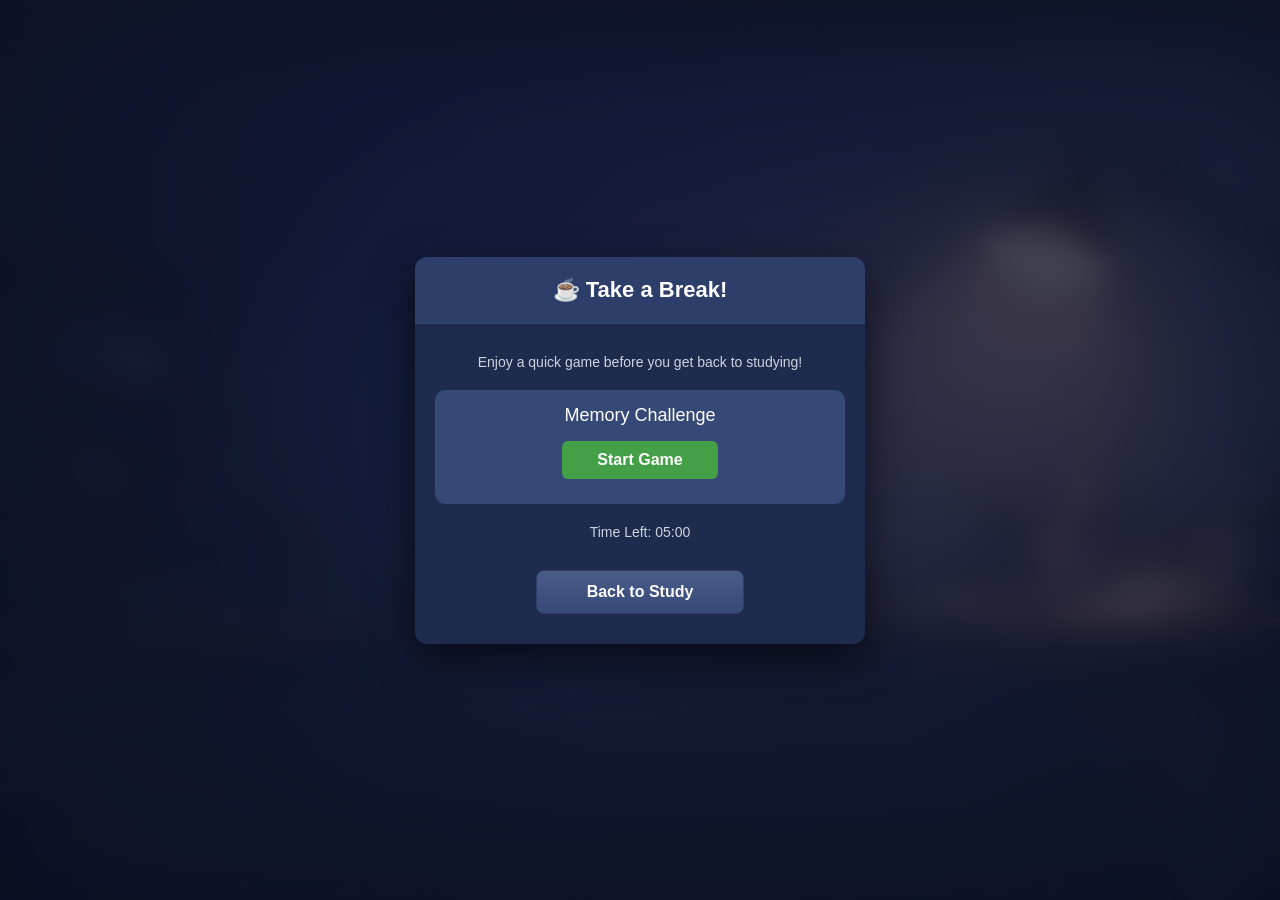
==== break.html @ bdbdae36 "Roqia" ====
<!DOCTYPE html>
<html lang="en">
<head>
    <meta charset="UTF-8">
    <meta name="viewport" content="width=device-width, initial-scale=1.0">
    <title>Take a Break</title>
    <link rel="stylesheet" href="CSS/style.css">
</head>
<body class="break-body">

    <div class="break-card">
        <div class="break-header">
            <h2>☕ Take a Break!</h2>
        </div>

        <div class="break-content">
            <p class="instruction-text">Enjoy a quick game before you get back to studying!</p>
            
            <div class="game-container">
                <p>Memory Challenge</p>
                <a href="#" class="start-game-btn">Start Game</a>
            </div>

            <p class="timer-text">Time Left: 05:00</p>
        </div>

        <div class="break-footer">
            <a href="room.html" class="back-study-btn">Back to Study</a>
        </div>
    </div>

</body>
</html>
---- CSS/style.css ----
*{
    margin:0;
    padding:0;
    box-sizing: border-box;
}
.register_page,.login_page{
    width: 100%;
    height: 100vh;
    background: url(../images/background_signup_login.png) no-repeat center/cover;
    display: flex;
    justify-content: center;
    align-items: center;
    font-family: Arial, sans-serif;
}
.register_form,.login_form{
    background:rgba(15, 23, 42, 0.8);
    padding: 40px;
    width: 350px;
    border-radius: 15px;
    text-align: center;
    color: white;
    box-shadow: 0 0 30px rgba(0,0,0,0.5);
}
.register_page .logo,.login_page .logo{
    margin-bottom: 15px;
}
.register_page .logo i,.login_page .logo i{
  background: linear-gradient(to right,#6a00ff, #d400ff);
  -webkit-background-clip: text;
  -webkit-text-fill-color: transparent;
}
.signup{
   margin-bottom: 8px; 
}
.Login{
    margin-bottom: 8px;
}
.register_page form input,.login_page form input{
    width: 100%;
    padding: 10px;
    margin: 10px 0;
    border: none;
    border-radius: 8px;
    outline: none;
    background: rgba(51, 65, 85, 1);
   color:white;
}
.register_page input::placeholder,.login_page input::placeholder {
  color: rgba(255, 255, 255, 0.85);
}
.register_page button,.login_page button{
    width: 100%;
    padding: 10px;
    margin-top: 15px;
    border: none;
    border-radius: 8px;
    background: linear-gradient(to right,#6a00ff, #d400ff);
    color: white;
    font-weight: bold;
    font-size: 17px;
    cursor: pointer;
    transition: 0.3s;
}
.register_page button:hover,.login_page button:hover{
    opacity: 0.8;
}
.login-text,.signup-text{
    margin-top: 15px;
    font-size: 14px;
}
.login-text a,.signup-text a {
  color: #c084fc;
  text-decoration: none;
  font-weight: 500;
  transition: 0.3s;
}

.login-text a:hover,.signup-text a:hover {
  text-decoration: underline;
  color: #a855f7;
}






/* --- Roqia --- */



.break-body {
    margin: 0;
    height: 100vh;
    display: flex;
    justify-content: center;
    align-items: center;
    font-family: 'Segoe UI', sans-serif;
    background: url("../images/background_signup_login.png") no-repeat center/cover;
    position: relative;
    overflow: hidden;
}

.break-body::after {
    content: "";
    position: absolute;
    inset: 0;
    background: rgba(10, 15, 35, 0.7); 
    backdrop-filter: blur(15px);
    z-index: 1;
}

.break-card {
    position: relative;
    z-index: 10;
    width: 450px; 
    background-color: #1e2b4d; 
    border-radius: 12px;
    overflow: hidden;
    display: flex;
    flex-direction: column;
    box-shadow: 0 15px 40px rgba(0,0,0,0.6);
}

.break-header {
    background-color: #2d3e6b; 
    padding: 20px;
    text-align: center;
    border-bottom: 1px solid rgba(255,255,255,0.05);
}

.break-header h2 { color: white; margin: 0; font-size: 22px; }

.break-content {
    padding: 30px 20px;
    text-align: center;
    color: white;
}

.instruction-text { font-size: 14px; color: #cbd5e1; margin-bottom: 20px; }

.game-container {
    background-color: #354876;
    padding: 25px;
    border-radius: 10px;
    margin-bottom: 20px;
}


.game-container p { 
    margin-top: -10px; 
    margin-bottom: 15px; 
    font-size: 18px;
    font-weight: 500;
}

.start-game-btn {
    display: inline-block;
    background-color: #44a047;
    color: white !important;
    text-decoration: none;
    padding: 10px 35px;
    border-radius: 6px;
    font-weight: bold;
    transition: all 0.3s ease;
}

.start-game-btn:hover {
    background-color: #388e3c !important;
    transform: scale(1.05);
    box-shadow: 0 5px 15px rgba(68, 160, 71, 0.4);
}

.timer-text { font-size: 14px; color: #cbd5e1; }

.break-footer {
    padding-bottom: 30px;
    text-align: center;
}

.back-study-btn {
    display: inline-block;
    background: linear-gradient(to bottom, #4a5c88, #364977);
    color: white !important;
    text-decoration: none;
    padding: 12px 50px;
    border-radius: 8px;
    font-weight: bold;
    border: 1px solid #2d3e6b;
    transition: all 0.3s ease;
}

.back-study-btn:hover {
    opacity: 0.9;
    transform: translateY(-3px);
    box-shadow: 0 8px 20px rgba(0, 0, 0, 0.5);
}













* {
    margin: 0;
    padding: 0;
    box-sizing: border-box;
}


.rk-body {
    font-family: 'Segoe UI', Tahoma, Geneva, Verdana, sans-serif;
    height: 100vh;
    background: url("../images/background_signup_login.png") no-repeat center/cover;
    display: flex;
    justify-content: center;
    align-items: center;
    position: relative;
    overflow: hidden;
    color: white;
}


.rk-body::after {
    content: "";
    position: absolute;
    inset: 0;
    background: rgba(10, 15, 35, 0.6); 
    backdrop-filter: blur(15px);
    z-index: 0;
}


.rk-container {
    display: flex;
    gap: 40px;
    z-index: 1;
    align-items: stretch;
    transform: translateY(-30px); 
    position: relative;
}


.rk-chat-box {
    width: 580px; 
    height: 550px;
    background: rgba(255, 255, 255, 0.08);
    border-radius: 35px;
    padding: 35px;
    backdrop-filter: blur(25px);
    border: 1px solid rgba(255, 255, 255, 0.12);
    display: flex;
    flex-direction: column;
}

.rk-chat-header {
    display: flex;
    justify-content: space-between;
    align-items: center;
    margin-bottom: 15px;
}

.rk-status { color: #22c55e; font-size: 14px; font-weight: 600; }

.rk-line {
    height: 2px;
    background: rgba(255,255,255,0.1);
    margin-bottom: 30px;
    border-radius: 2px;
}

.rk-chat-messages {
    flex: 1;
    display: flex;
    flex-direction: column;
    gap: 25px;
}

.rk-msg-row { display: flex; gap: 15px; align-items: flex-start; }

.rk-indicator {
    width: 3px;
    height: 38px;
    background: rgba(255, 255, 255, 0.15);
    border-radius: 10px;
}

.rk-active-msg .rk-indicator { background: #22c55e; }
.rk-active-msg .rk-msg { color: #22c55e; font-weight: 500; }

.rk-msg {
    font-size: 15px;
    line-height: 1.5;
    color: rgba(255, 255, 255, 0.8);
}

.rk-input {
    margin-top: 25px;
    padding: 15px 25px;
    background: rgba(255, 255, 255, 0.1);
    border: 1px solid rgba(255, 255, 255, 0.05);
    border-radius: 50px;
    color: white;
    outline: none;
}

.rk-side-card {
    width: 320px;
    height: 550px; 
    background: rgba(255, 255, 255, 0.08);
    border-radius: 35px;
    padding: 30px;
    backdrop-filter: blur(25px);
    border: 1px solid rgba(255, 255, 255, 0.12);
    display: flex;
    flex-direction: column;
    justify-content: space-between;
    text-align: center;
}

.rk-img { width: 100%; border-radius: 20px; margin: 15px 0; }

.rk-members-label { font-size: 14px; margin-bottom: 12px; }
.rk-active-now { color: #22c55e; font-weight: 700; }

.rk-avatars { display: flex; justify-content: center; gap: 10px; margin-bottom: 20px; }
.rk-avatar {
    width: 44px; height: 44px;
    border-radius: 50%;
    display: flex; align-items: center; justify-content: center;
    position: relative;
    border: 2px solid rgba(255,255,255,0.1);
}

.rk-plus {
    position: absolute; bottom: -2px; right: -2px;
    background: #22c55e; width: 16px; height: 16px;
    border-radius: 50%; font-size: 10px; border: 2px solid #0f172a;
    display: flex; align-items: center; justify-content: center;
}

.rk-session-row { display: flex; justify-content: space-between; align-items: center; margin-bottom: 15px; }

.rk-join-btn {
    border: 1px solid #3b82f6;
    background: transparent;
    color: #3b82f6;
    padding: 7px 15px;
    border-radius: 10px;
    cursor: pointer;
    font-size: 12px;
    font-weight: 600;
}

.rk-break { font-size: 13px; opacity: 0.7; }

.rk-progress-bg { height: 6px; background: rgba(255,255,255,0.1); border-radius: 10px; margin-bottom: 15px; }
.rk-progress-fill { width: 65%; height: 100%; background: #22c55e; border-radius: 10px; }

.rk-timer { font-size: 20px; font-weight: 700; display: flex; align-items: center; justify-content: center; gap: 8px; }
.rk-others { font-size: 12px; opacity: 0.5; margin-top: 5px; }


.rk-bottom-bar {
    position: absolute;
    bottom: 20px; 
    left: 50%;
    transform: translateX(-50%);
    background: rgba(255, 255, 255, 0.12);
    padding: 10px 10px 10px 35px;
    border-radius: 25px;
    display: flex;
    align-items: center;
    gap: 45px;
    backdrop-filter: blur(20px);
    border: 1px solid rgba(255, 255, 255, 0.1);
    z-index: 10;
}

.rk-icons-group { display: flex; gap: 30px; color: rgba(255,255,255,0.7); }
.rk-icons-group i { cursor: pointer; font-size: 18px; transition: 0.3s; }
.rk-icons-group i:hover { color: white; transform: translateY(-3px); }

.rk-leave-btn {
    background: linear-gradient(90deg, #9333ea, #ec4899);
    border: none;
    color: white;
    padding: 12px 28px;
    border-radius: 18px;
    font-weight: 700;
    cursor: pointer;
    transition: 0.3s;
}

.rk-leave-btn:hover { transform: scale(1.05); box-shadow: 0 5px 15px rgba(236, 72, 153, 0.3); }
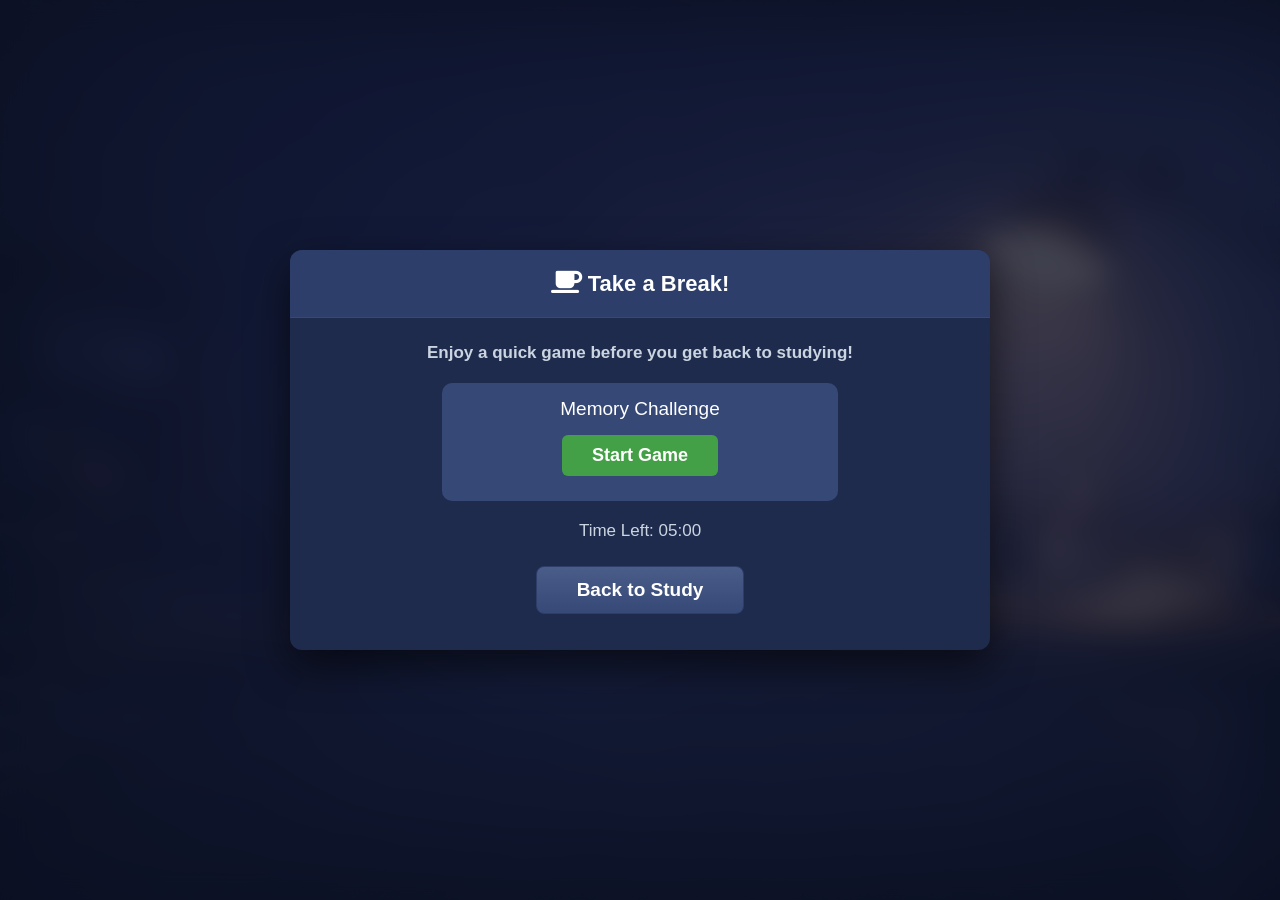
==== commit d35d0a20: "update break" ====
--- a/break.html
+++ b/break.html
@@ -5,12 +5,13 @@
     <meta name="viewport" content="width=device-width, initial-scale=1.0">
     <title>Take a Break</title>
     <link rel="stylesheet" href="CSS/style.css">
+    <link rel="stylesheet" href="CSS/all.css">
 </head>
 <body class="break-body">
 
     <div class="break-card">
         <div class="break-header">
-            <h2>☕ Take a Break!</h2>
+            <h2><i class="fas fa-coffee" style="font-size: 25px;"></i> Take a Break!</h2>
         </div>
 
         <div class="break-content">
--- a/CSS/style.css
+++ b/CSS/style.css
@@ -3,6 +3,10 @@
     padding:0;
     box-sizing: border-box;
 }
+:root{
+    --violet-color: #a855f7;
+    --main-linear-gradient:linear-gradient(to right,#6a00ff, #d400ff);
+}
 .register_page,.login_page{
     width: 100%;
     height: 100vh;
@@ -12,6 +16,7 @@
     align-items: center;
     font-family: Arial, sans-serif;
 }
+
 .register_form,.login_form{
     background:rgba(15, 23, 42, 0.8);
     padding: 40px;
@@ -21,11 +26,12 @@
     color: white;
     box-shadow: 0 0 30px rgba(0,0,0,0.5);
 }
+
 .register_page .logo,.login_page .logo{
     margin-bottom: 15px;
 }
-.register_page .logo i,.login_page .logo i{
-  background: linear-gradient(to right,#6a00ff, #d400ff);
+.logo i{
+  background: var(--main-linear-gradient);
   -webkit-background-clip: text;
   -webkit-text-fill-color: transparent;
 }
@@ -34,16 +40,40 @@
 }
 .Login{
     margin-bottom: 8px;
+}
+ .login_page .input-box,.register_page .input-box {
+  position: relative;
+  display: flex;
+  justify-content: center;
+  align-items: center;
+  align-content: center;
+}
+
+ .login_page .input-box i,.register_page .input-box i {
+  position: absolute;
+  left: 10px;
+  top: 50%;
+  bottom: 50%;
+  transform: translateY(-50%);
+  color: #d2d2d2;
+  font-size: 14px;
+  display: flex;
+  justify-content: center;
+  align-items: center;
 }
 .register_page form input,.login_page form input{
     width: 100%;
     padding: 10px;
+    padding-left: 35px;
     margin: 10px 0;
     border: none;
     border-radius: 8px;
     outline: none;
     background: rgba(51, 65, 85, 1);
    color:white;
+   display: flex;
+   justify-content: center;
+   align-items: center;
 }
 .register_page input::placeholder,.login_page input::placeholder {
   color: rgba(255, 255, 255, 0.85);
@@ -74,11 +104,11 @@
   font-weight: 500;
   transition: 0.3s;
 }
-
 .login-text a:hover,.signup-text a:hover {
   text-decoration: underline;
   color: #a855f7;
 }
+
 
 
 
@@ -113,7 +143,8 @@
 .break-card {
     position: relative;
     z-index: 10;
-    width: 450px; 
+    width: 700px; 
+    height: 400px;
     background-color: #1e2b4d; 
     border-radius: 12px;
     overflow: hidden;
@@ -132,17 +163,24 @@
 .break-header h2 { color: white; margin: 0; font-size: 22px; }
 
 .break-content {
-    padding: 30px 20px;
+    padding: 25px 20px;
     text-align: center;
     color: white;
 }
 
-.instruction-text { font-size: 14px; color: #cbd5e1; margin-bottom: 20px; }
+.instruction-text {
+     font-size: 17px;
+      color: #cbd5e1; 
+      margin-bottom: 20px;
+      font-weight:bold; 
+ }
 
 .game-container {
     background-color: #354876;
     padding: 25px;
     border-radius: 10px;
+    width: 60%;
+    margin: auto;
     margin-bottom: 20px;
 }
 
@@ -150,7 +188,7 @@
 .game-container p { 
     margin-top: -10px; 
     margin-bottom: 15px; 
-    font-size: 18px;
+    font-size: 19px;
     font-weight: 500;
 }
 
@@ -159,9 +197,10 @@
     background-color: #44a047;
     color: white !important;
     text-decoration: none;
-    padding: 10px 35px;
+    padding: 10px 30px;
     border-radius: 6px;
     font-weight: bold;
+    font-size: 18px;
     transition: all 0.3s ease;
 }
 
@@ -171,10 +210,12 @@
     box-shadow: 0 5px 15px rgba(68, 160, 71, 0.4);
 }
 
-.timer-text { font-size: 14px; color: #cbd5e1; }
+.timer-text { 
+    font-size: 17px;
+     color: #cbd5e1;
+ }
 
 .break-footer {
-    padding-bottom: 30px;
     text-align: center;
 }
 
@@ -183,9 +224,10 @@
     background: linear-gradient(to bottom, #4a5c88, #364977);
     color: white !important;
     text-decoration: none;
-    padding: 12px 50px;
+    padding: 12px 40px;
     border-radius: 8px;
     font-weight: bold;
+    font-size: 19px;
     border: 1px solid #2d3e6b;
     transition: all 0.3s ease;
 }
@@ -195,25 +237,6 @@
     transform: translateY(-3px);
     box-shadow: 0 8px 20px rgba(0, 0, 0, 0.5);
 }
-
-
-
-
-
-
-
-
-
-
-
-
-
-* {
-    margin: 0;
-    padding: 0;
-    box-sizing: border-box;
-}
-
 
 .rk-body {
     font-family: 'Segoe UI', Tahoma, Geneva, Verdana, sans-serif;
@@ -400,3 +423,596 @@
 }
 
 .rk-leave-btn:hover { transform: scale(1.05); box-shadow: 0 5px 15px rgba(236, 72, 153, 0.3); }
+
+.game{
+  background: #1A2233;
+  display: flex;
+  justify-content: center;
+  align-items: center;
+  height: 100vh;
+  width: 100%;
+  font-family: sans-serif;
+  color: #F3F4F6;
+  flex-direction: column;
+  font-family: sans-serif;
+  position: relative;
+}
+.game #menu{
+  display: grid;
+  grid-template-columns: repeat(2, 150px);
+  gap: 12px;
+  justify-content: center;
+  text-align: center;
+}
+.game button {
+  padding: 10px;
+  border: none;
+  border-radius: 10px;
+  cursor: pointer;
+  background: linear-gradient(135deg, #3B82F6, #8B5CF6);
+  color: white;
+  font-size: 17px;
+  transition: all 0.3s ease-in-out;
+  box-shadow: 0 10px 20px rgba(0, 0, 0, 0.3) 
+}
+.game button:hover{
+transform: scale(1.08);
+filter: brightness(1.1);
+
+}
+.game #timer {
+  position: absolute;
+  top: 20px;
+  right: 20px;
+  font-size: 20px;
+}
+.game .game-board {
+  display: grid;
+  grid-template-columns: repeat(4, 100px);
+  gap: 15px;
+  margin-top: 20px;
+  user-select: none;
+}
+.game .card {
+  width: 100px;
+  height: 100px;
+  background: #111827;
+  border-radius: 15px;
+  display: flex;
+  justify-content: center;
+  align-items: center;
+  color: transparent;
+  font-size: 30px;
+  cursor: pointer;
+  border: 1px solid #1F2937;
+  transition: 0.3s;
+}
+.card.open,.card.matched {
+  color: white;
+}
+.card.open {
+  background: linear-gradient(135deg, #3B82F6, #8B5CF6);
+  transform: scale(1.05);
+}
+.card.matched {
+  background: #22c55e;
+}
+.popup {
+  position: fixed;
+  top: 50%;
+  left: 50%;
+  transform: translate(-50%, -50%);
+  background: #212b41;
+  padding: 30px;
+  border-radius: 20px;
+  border: 1px solid #354253;
+  color: white;
+  display: flex;
+  flex-direction: column;
+  align-items: center;
+  justify-content: center;
+  gap: 6px;
+  z-index: 101;
+}
+.game .overlay {
+    position: fixed;
+    top: 0;
+    left: 0;
+    width: 100%;
+    height: 100%;
+    background-color: rgba(0, 0, 0, 0.9); 
+    z-index: 100; 
+    display: none;
+}
+.alert_finished_game{
+  position: fixed;
+  top: 50%;
+  left: 50%;
+  transform: translate(-50%, -50%);
+  z-index:1000;
+  width:700px;
+  height: 400px;
+  background: linear-gradient(to top, #361717, #8C2D2D);
+  border-radius: 20px;
+  display: flex;
+  flex-direction: column;
+  justify-content: center;
+  align-items: center;
+  gap:13px;
+  font-family: 'Inter', 'Segoe UI', Roboto, sans-serif;
+}
+.alert_finished_game nav{
+    position: fixed;
+    top:0;
+    left: 0;
+    width: 100%;
+    height: 70px;
+    background-color: #aa2a2a;
+    box-shadow: 0 2px 10px rgba(136, 6, 6, 0.3);
+    border-radius:20px 20px 0 0;
+    display: flex;
+    align-items: center;
+    justify-content: center;
+    font-size: 40px;
+    font-weight: bolder;
+    color: white;
+}
+.alert_finished_game nav #cancel{
+    position: absolute;
+    cursor: pointer;
+    font-size: 35px;
+    margin-left:620PX;
+    color: rgb(163, 121, 121);
+}
+.alert_finished_game h1{
+    font-size: 27px;
+    font-weight:bold;
+    color: white;
+}
+.alert_finished_game .sub{
+    font-size: 23px;
+    font-weight:500;
+    color:#c9b2b2;
+}
+.alert_finished_game button{
+padding: 15px 20px;
+color: white;
+font-weight:600;
+font-size: 22px;
+background: linear-gradient(180deg, #b82222 0%, #9E1515 100%);
+box-shadow: 0 4px 15px rgba(0, 0, 0, 0.1);
+border: none;
+border-radius:12px;
+margin-top: 10px;
+cursor: pointer;
+}
+.home-page{
+    width: 100%;
+    min-height: 100vh;
+    font-family: Arial,sans-serif;
+    color:white;
+    background: url(../images/Home\ background.jpeg) no-repeat center/cover;
+}
+.container{
+    padding: 0 40px;
+}
+.home-page .nav-bar{
+    width: 100%;
+    display:flex;
+    justify-content:space-between;
+    align-items:center;
+    padding: 13px 40px;
+    background: rgba(255,255,255,0.05);
+    backdrop-filter: blur(10px);
+    border-radius: 0px; 
+    position: sticky;
+    top: 0;
+    z-index: 1000;
+    box-shadow: 0 2px 10px rgba(0, 0, 0, 0.3);
+}
+.home-page .logo{
+    font-size: 28px;
+    font-weight: bold;
+}
+.home-page .nav-buttons{
+    display: flex;
+    gap: 15px;
+}
+.home-page .register-btn{
+   border: 1px solid var(--violet-color);
+}
+.home-page .login-btn,.home-page .register-btn{
+    border-radius: 8px;
+    padding: 10px 22px;
+    background: transparent;
+    color: white;
+    cursor: pointer;
+    transition: 0.3s;
+    text-decoration: none;
+    font-size: 18px;
+    transition: all 1s ease;
+}
+
+.home-page .login-btn:hover,.home-page .register-btn:hover{
+   background: var(--main-linear-gradient);
+}
+.home-page .hero{
+    display: flex;
+    justify-content: space-between;
+    align-items: center;
+    margin-top: 80px;
+    gap: 60px;
+}
+.home-page .hero-text{
+    text-align: left;
+}
+.home-page .hero-text h1{
+    max-width: 620px;
+    font-size: 45px;
+    line-height: 1.2;
+    margin-bottom: 5px;
+    margin-top: 60px;
+}
+.home-page .hero-text p{
+    max-width: 500px;
+    font-size: 25px;
+    color:#9CA3AF;
+    margin-bottom: 55px;
+}
+.home-page .start-btn{
+    padding: 14px 25px;
+    border: none;
+    border-radius: 10px;
+    background: var(--main-linear-gradient);
+    color: white;
+    font-size: 18px;
+    font-weight: bold;
+    cursor: pointer;
+    transition: 0.4s;
+    box-shadow: 0 0 20px rgba(168,85,247,0.4);
+    margin-left: 150px;
+    text-decoration: none;
+}
+.home-page .start-btn:hover{
+    opacity: 0.7;
+}
+.home-page .features{
+    display: flex;
+    justify-content: center;
+    gap: 15px;
+    margin-top: 170px;
+    align-items: center;
+}
+.home-page .feature-box{ 
+    color: #a8abaf;
+    font-size: 12px;
+    display: flex;
+    align-items: center;
+    justify-content: center;
+}
+.home-page .feature-box i{
+    font-size: 17px;
+    color:#a8abaf;
+    margin-right: 10px;
+    display: flex;
+    align-items: center;
+    justify-content: center;
+}
+.vertical-divider{
+    width: 2px;
+    height: 30px;
+    background: #a8abaf;
+}
+.join-room{
+    height: 100vh;
+    background:url("../images/background_signup_login.png") center/cover no-repeat;
+    display: flex;
+    justify-content: center;
+    align-items: center;
+    font-family: Arial,sans-serif;
+    position: relative;
+}
+
+.join-room .join-container{
+    width: 85%;
+    height: 80%;
+    background: rgba(255, 255, 255, 0.04);
+    border-radius: 20px;
+    display: flex;
+    padding: 20px;
+    gap: 20px;
+}
+.join-room .join-container .left-panel{
+    width: 30%;
+    background: #191f37;
+    border-radius: 15px;
+    padding: 30px;
+    color: white;
+    max-height: fit-content;
+    margin: auto;
+    margin-bottom: 20px;
+    
+}
+.join-room .join-container .hello-join{
+    display: flex;
+    justify-content: center;
+    align-items: center;
+}
+.join-room .join-container .avatar{
+    width: 40px;
+    height: 40px;
+    border-radius: 50%;
+    background: #2b335e;
+    display: flex;
+    justify-content: center;
+    align-items: center;
+    color: white;
+    font-size: 40px;
+    margin-left: 15px;
+    
+}
+.join-room .join-container .underline{
+    width: 200px;
+    height: 3px;
+    background: white;
+    margin-top:10px ;
+    margin-left: 25px; 
+}
+.join-room .focus-box{
+    display: flex;
+    flex-direction: column;
+   margin-top: 30px;
+   margin-left: 20px;
+   
+}
+
+.join-room .focus-box .focus-item{
+    display: flex;
+    align-items: center;
+    gap: 15px;
+    color: white;
+    font-size: 18px;
+    cursor: pointer;
+    background: rgba(255, 255, 255, 0.2);
+    padding: 10px;
+    margin-top: 15px;
+    border-radius: 8px; 
+    height: 40px; 
+    width: 220px;
+}
+.join-room .focus-box .focus-item input{
+    display: none;
+}
+.join-room .focus-box .focus-item .checkmark{
+    width: 20px;
+    height: 20px;
+    background: #9ca3af;
+    border-radius: 4px;
+    position: relative;
+    transition: 0.3s;
+}
+.join-room .focus-box .focus-item input:checked + .checkmark{
+    background: #22c55e;
+}
+.join-room .focus-box .focus-item input:checked + .checkmark::after{
+    content: "✔";
+    position: absolute;
+    color: white;
+    font-size: 14px;
+    left: 5px;
+    top: 1px;
+}
+
+.join-room .right-panel{
+    width: 70%;
+}
+.join-room .right-panel .title{
+    color: white;
+    margin-bottom: 20px;
+    display: flex;
+    justify-content: center;
+    align-items: center;
+    font-size: 30px;
+}
+.join-room .room-grid{
+    display: grid;
+    grid-template-columns: repeat(3,1fr);
+    gap: 15px;
+}
+.join-room .room-card{
+    background: rgba(255, 255, 255, 0.2);
+    border-radius: 15px;
+    padding: 15px;
+    text-align: center;
+    color: white;
+    display: flex;
+    flex-direction: column;
+    gap: 10px;
+    align-items: center;
+    height: 180px;
+    width: 200px;
+    justify-content: center;
+    margin-left: 20px;
+}
+.join-room .room-card button{
+    background: var(--main-linear-gradient);
+    border: none;
+    padding: 8px 15px;
+    border-radius: 8px;
+    color: white;
+    cursor: pointer;
+}
+
+
+
+
+
+/* salma */
+.rooms-page{
+    width: 100%;
+    height: 100vh;
+    background: url("../images/background_signup_login.png") center/cover no-repeat;
+    display: flex;
+    align-items: center;
+    font-family: Arial,sans-serif;
+}
+
+.rooms-sidebar{
+    width: 20%;
+    height: 100%;
+    background-color: rgba(15, 23, 42, 0.8);
+    left: 0;
+    display: flex;
+    flex-direction: column;
+    
+}
+
+.logo-sidebar{ 
+    padding: 25px;
+    color: white;
+    font-size: 25px;
+    font-weight: bold;
+    font-family: Arial,sans-serif;
+    margin-top: 20px;
+    margin-left: 10px;
+
+}
+.logo-sidebar i {
+    background: linear-gradient(to right, #6a00ff, #d400ff);
+    -webkit-background-clip: text;
+    -webkit-text-fill-color: transparent;
+}
+
+.rooms-sidebar-menu{
+    height: 100%;
+    display: flex;
+    flex-direction: column;
+    padding: 30px;
+}
+.rooms-sidebar-menu ul{
+    height: 100%;
+    display: flex;
+    flex-direction: column;
+    list-style: none;
+    padding: 0;
+    gap: 25px;
+}
+
+.rooms-sidebar-menu li:last-child{
+    margin-top: auto;
+}
+
+.btn{
+    width: 100%;
+    height: 50px;
+    padding: 15px 35px;
+    border: none;
+    border-radius: 15px;
+    background: linear-gradient(to right,#6a00ff, #d400ff);
+    color: white;
+    font-size: 13px;
+    cursor: pointer;
+    transition: 0.3s;
+}
+
+.btn i{
+    margin-right: 10px;
+    color: white;
+}
+.btn:hover{
+    opacity: 0.7;
+    transition: 0.7s;
+}
+
+.rooms-body{
+    width: 80%;
+    height: 100%;
+    display: grid;
+    grid-template-columns: repeat(2, 1fr);
+    grid-template-rows: auto auto auto;
+    padding: 60px;
+    gap: 30px;
+    color: white;
+}
+
+.item{
+    width: 100%;
+    height: 100%;
+    display: flex;
+    justify-content: space-evenly;
+}
+
+.item h1{
+    font-size: 45px;
+    font-weight: bold;
+    font-family: Georgia, serif;
+}  
+
+.item button{
+    width: 50%;
+    height: 50px;
+    margin-right: 25%;
+    
+}
+
+.rooms-body .item:nth-child(1){
+    grid-column: 1 / 3;
+    text-align: center;
+}
+
+.rooms-body .item:nth-child(2),
+.rooms-body .item:nth-child(3){
+    display: flex;
+    justify-content: center;
+    align-items: center;
+}
+
+.rooms-body .item:nth-child(4),
+.rooms-body .item:nth-child(5){
+    font-size: 25px;
+    line-height: 1.6;
+    padding: 0 40px;
+    margin-left: 5%;
+    margin-bottom: 5%;
+}
+
+.rooms-footer{
+    width: 80%;
+    display: flex;
+    justify-content: center;
+    align-items: center;
+    gap: 40px;
+    position: absolute;
+    bottom: 20px;
+    left: 20%;
+    color: #a8abaf;
+}
+
+/* create - room - page */
+
+.createroom-page {
+    width: 100%;
+    height: 100vh;
+    background: url("../images/background_signup_login.png") center/cover no-repeat;
+    display: flex;
+    justify-content: center;
+    align-items: center;
+    font-family: Arial, sans-serif;
+}
+
+.createroom-page .bg-glass {
+    background: rgba(15, 23, 42, 0.644);
+    padding: 40px;
+    width: 70%;
+    height: 90%;
+    border-radius: 15px;
+    text-align: center;
+    color: white;
+    box-shadow: 0 0 30px rgba(0,0,0,0.5);
+
+}
+.createroom-page .bg-glass i {
+    background: linear-gradient(to right,#6a00ff, #d400ff);
+    -webkit-background-clip: text;
+    -webkit-text-fill-color: transparent;
+}
